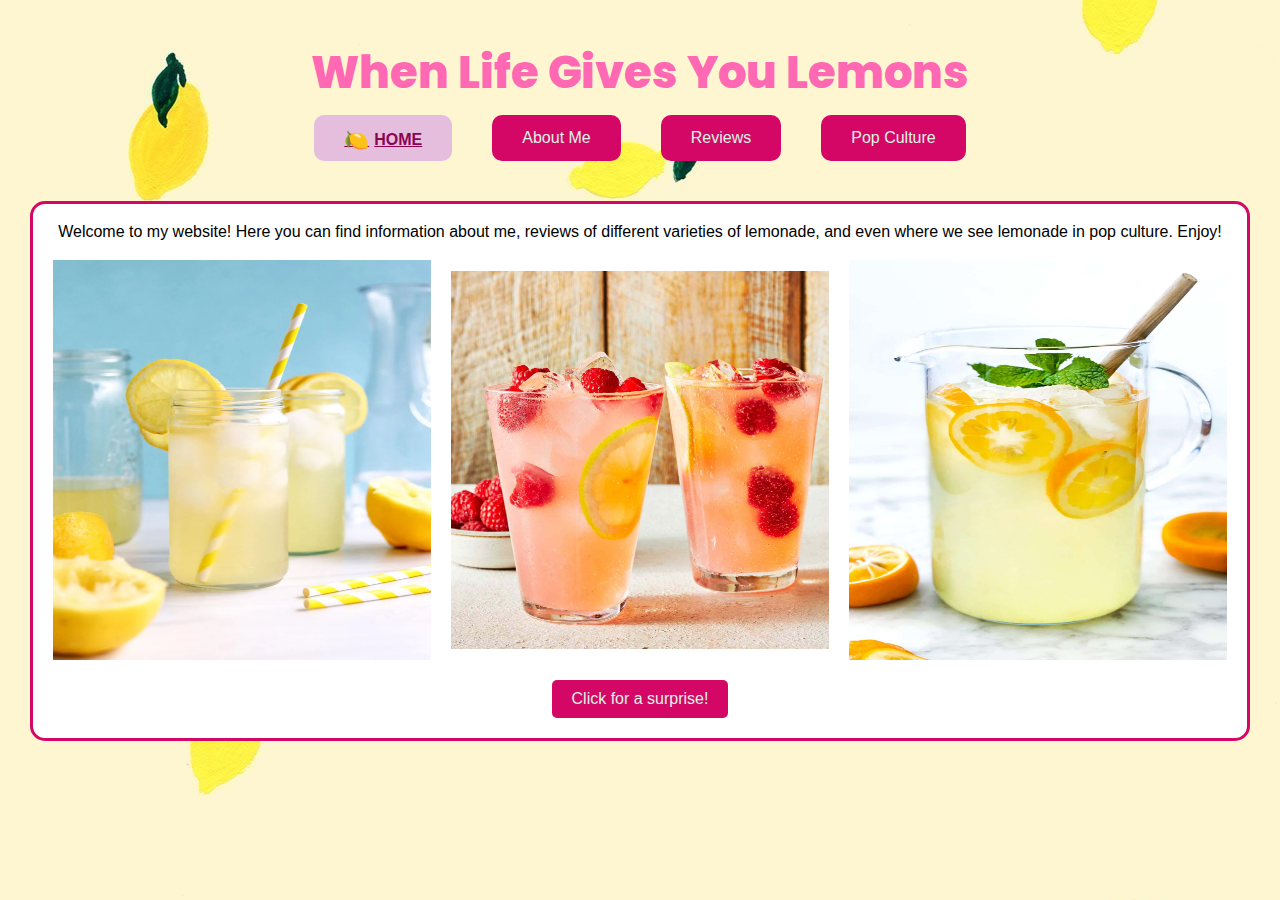
==== index.html @ e8b92508 "Add files via upload" ====
<!DOCTYPE html>
<html lang="en">
<head>
    <meta charset="UTF-8">
    <meta name="viewport" content="width=device-width, initial-scale=1.0">
    <link rel="icon" href="images/lemon_9138256.png" type="image/x-icon">
    <link rel="stylesheet" href="css/html5reset.css">
    <link rel="stylesheet" href="css/style.css">
    <link href="https://fonts.googleapis.com/css2?family=Poppins:wght@800&display=swap" rel="stylesheet">
    <title>When Life Gives You Lemons</title>
</head>
<body>
    <h1>When Life Gives You Lemons</h1>

    <header>
        <nav>
            <ul class="navbar">
                <li><a href="index.html" class = "active">Home</a></li>
                <li><a href="about.html">About Me</a></li>
                <!-- <li><a href="history.html">History</a></li> -->
                <li><a href="reviews.html">Reviews</a></li>
                <li><a href="culture.html">Pop Culture</a></li>
            </ul>
        </nav>
    </header>
    <div class="welcome">
    <p>Welcome to my website! Here you can find information about me, reviews of different varieties of lemonade, and even where we see lemonade in pop culture. Enjoy!</p>
    <div class="homeimg">
    <img src="images/home.webp" alt="Lemonade">
    <img src="images/rasp.jpeg" alt="Lemonade">
    <img src="images/pitcher.jpg" alt="Lemonade">
    </div>
    <button id="startButton">Click for a surprise!</button>
</div>
<div class="lemon-container" id="lemonContainer">
</div>
    
    <script src="js/lemons.js"></script>
</body>
</html>
---- css/style.css ----
body {
    font-family: 'Segoe UI', Tahoma, Geneva, Verdana, sans-serif;
    margin: 20px;
    padding: 10px;
    background-color: rgb(234, 228, 160);
    background-image: url("../images/simple.jpeg");
    justify-content: center;
    align-items: center;
}

h1{
    text-align: center;
    margin-top: 20px;
    color: hotpink;
    font-family: 'Poppins', sans-serif;
    font-weight: 800;
    font-size: 45px;
    padding-bottom: 20px;
}

.navbar {
    display: flex;
    justify-content: center;
    margin-bottom: 40px;
}
.about {
    background-color: #fff;
    padding: 20px;
    border-radius: 15px;
    border: #d40767 3px solid;
    line-height: 1.5;
    display: block;
}
.about h2 {
    color: #d40767;
    margin-top: 0;
}

.about ul {
    list-style-type: none;
    text-align: left;
}

.about li::before {
    content: "🍋";
    margin-right: 0.5em;
}
.all {
    display: flex;
    align-items: center;
    justify-content: center;
}

.info {
    flex: 1;
}

.navbar a {
    display: block;
    color: #dff3e3;
    text-align: center;
    padding: 15px 30px; 
    text-decoration: none;
    margin-right: 20px; 
    margin-left: 20px;
    border-radius: 10px; 
    background-color: #d40767; 
}

.navbar a.active {
    background-color: #e5bedd;
    color: #8b0453;
    text-decoration: underline;
    font-weight: bold;
    text-transform: uppercase;
    padding: 13px 30px; /* Match the padding of non-active buttons */
}

.navbar a.active::before {
    content: "\1F34B"; /* Lemon emoji */
    position: relative;
    top: 2px;
    margin-right: 5px;
    font-size: 20px;
}

.navbar a:hover {
    background-color: #e5bedd;
    color: #8b0453;
}

.welcome {
    background-color: #fff;
    padding: 20px;
    border-radius: 15px;
    border: #d40767 3px solid;
    text-align: center;
    display: flex; 
    flex-direction: column; 
    justify-content: center;
    align-items: center;
  }

  .homeimg {
    display: grid;
    grid-template-columns: 1fr 1fr 1fr;
    gap: 20px; 
    justify-items: center;
    align-items: center;
    margin-top: 20px;
  }

  .homeimg img {
    width: 100%; 
    max-height: 400px;   }

.me {
        width: 250px;
        height: auto;
        border-radius: 10px;
        margin: 20px;
    
    }

.timeline {
    list-style: none;
    padding: 0;
    margin: 50px auto;
    max-width: 800px;
    position: relative;
}

.reviews {
    display: grid;
    grid-template-columns: repeat(auto-fill, minmax(300px, 1fr));
    gap: 40px;
  }
  
  .review-container {
    perspective: 1000px;
  }
  
  .review-card {
    width: 100%;
    height: 300px;
    position: relative;
    transform-style: preserve-3d;
    transition: transform 0.5s;
    display: flex;
    justify-content: center;
    align-items: center;
  }
  
  .review-front, .review-back {
    width: 100%;
    height: 100%;
    position: absolute;
    backface-visibility: hidden;
  }
  
  .review-front {
    transform: rotateY(0deg);
    width: 100%;
    height: 100%;
    display: flex;
    justify-content: center;
    align-items: center;
  }
  
  .review-back {
    transform: rotateY(180deg);
    background-color: #e5bedd;
    color: #8b0453;
    padding: 20px;
    text-align: center;
    border: #d40767 3px solid;
    border-radius: 15px;
  }
  
  .review-back h2 {
    margin: 5px;
    font-size: 25px;
  }
  .review-back p {
    margin: 10px;
    font-size: 18px;
    
  }
  
  .review-card img {
    width: auto;
    height: auto;
    max-width: 100%;
    max-height: 100%;
  }
  
  .review-container:hover .review-card {
    transform: rotateY(180deg);
  }
  
  .review-container:hover .review-back {
    width: 100%;
    height: 100%;
  }


.timeline-item {
    padding: 20px;
    background-color: #fff;
    border-radius: 5px;
    box-shadow: 0 2px 5px rgba(0, 0, 0, 0.1);
    position: relative;
    margin-bottom: 30px;
}
.timeline-item::after {
    content: "";
    display: block;
    clear: both;
}
.timeline-date {
    font-weight: bold;
    color: #333;
}
.timeline-content {
    margin-left: 20px;
}
.timeline-content h2 {
    margin-top: 0;
}
.timeline-content p {
    margin-bottom: 0;
}

.container {
    display: grid;
    grid-template-columns: auto auto auto;
    gap: 20px;
}

.item {
    text-align: center;
    background-color: white;
    padding: 20px;
    border-radius: 15px;
    margin: 15px;
}

.item:hover {
    box-shadow: 0 0 20px hotpink;
}
.item h2{
    color: #d40767;
    margin-top: 10px;
    font-size: 24px;
}

.image {
    width: auto;
    max-width: 100%;
    height: 400px;
}

.description {
    margin-top: 10px;
}

#startButton {
    padding: 10px 20px;
    font-size: 16px;
    background-color: #d40767;
    color: #dff3e3;
    border: none;
    border-radius: 5px;
    cursor: pointer;
    margin-top: 20px;
}
  
  #startButton:hover {
    background-color: #e5bedd;
    color: #8b0453; }

  
  .lemon{
    position: absolute;
    top: -50px;
    left: calc(100% * random());
    animation: fall 3s linear infinite, moveLeftRight 6s linear infinite alternate;
    font-size: 40px; /* Adjust the size of the emoji as needed */
  }
  
  @keyframes fall {
    0% { transform: translateY(-50px); }
    100% { transform: translateY(100vh); }
  }
  
  @keyframes moveLeftRight {
    0%, 100% { left: calc(100% * random()); }
  }
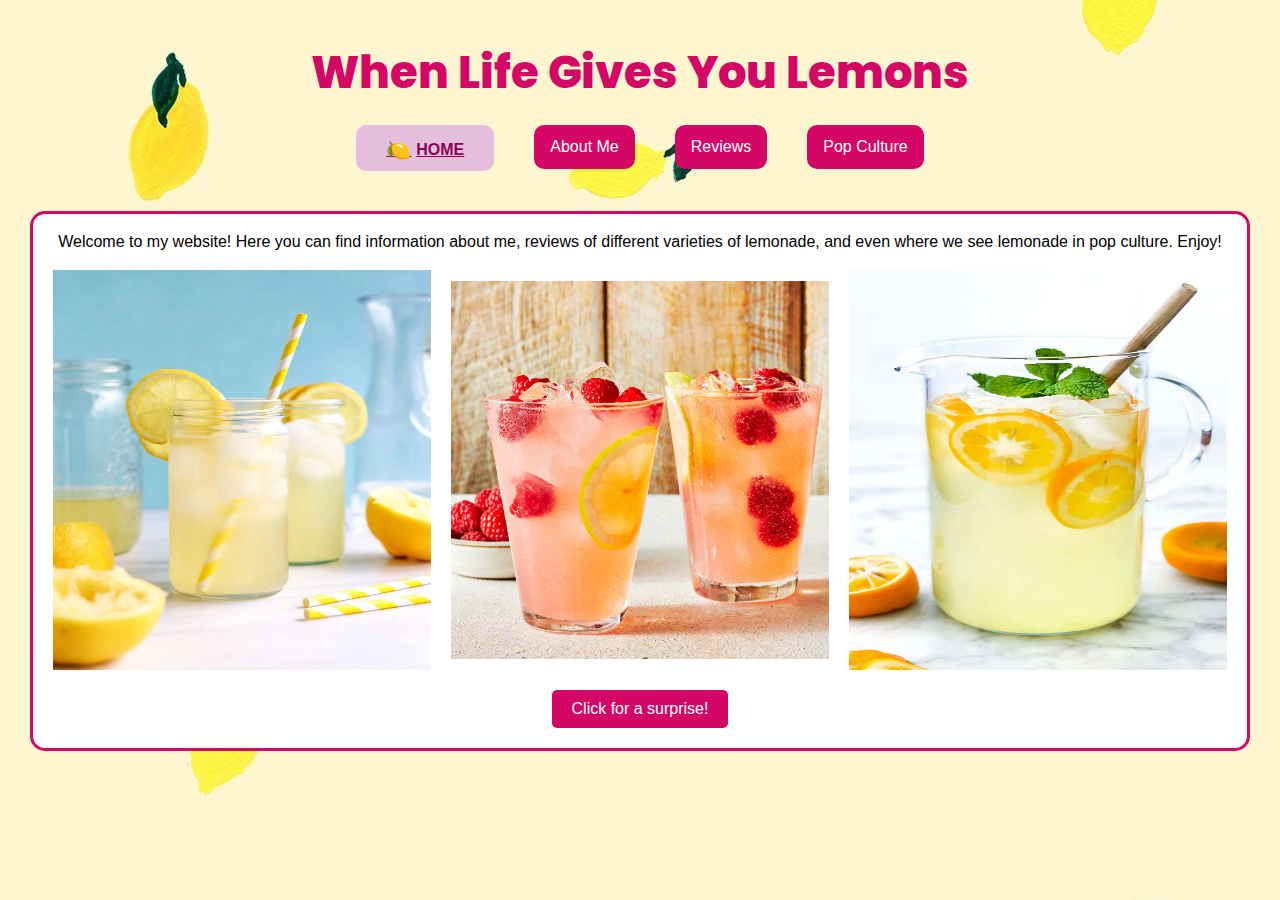
==== commit dceb356d: "Add files via upload" ====
--- a/index.html
+++ b/index.html
@@ -9,32 +9,33 @@
     <link href="https://fonts.googleapis.com/css2?family=Poppins:wght@800&display=swap" rel="stylesheet">
     <title>When Life Gives You Lemons</title>
 </head>
+
 <body>
-    <h1>When Life Gives You Lemons</h1>
 
     <header>
+        <h1>When Life Gives You Lemons</h1>
         <nav>
             <ul class="navbar">
                 <li><a href="index.html" class = "active">Home</a></li>
                 <li><a href="about.html">About Me</a></li>
-                <!-- <li><a href="history.html">History</a></li> -->
                 <li><a href="reviews.html">Reviews</a></li>
                 <li><a href="culture.html">Pop Culture</a></li>
             </ul>
         </nav>
     </header>
+    <main>
     <div class="welcome">
     <p>Welcome to my website! Here you can find information about me, reviews of different varieties of lemonade, and even where we see lemonade in pop culture. Enjoy!</p>
     <div class="homeimg">
-    <img src="images/home.webp" alt="Lemonade">
-    <img src="images/rasp.jpeg" alt="Lemonade">
-    <img src="images/pitcher.jpg" alt="Lemonade">
+    <img src="images/home.webp" alt="Lemonade in a glass">
+    <img src="images/rasp.jpeg" alt="Raspberry lemonade">
+    <img src="images/pitcher.jpg" alt="Lemonade pitcher">
     </div>
     <button id="startButton">Click for a surprise!</button>
 </div>
 <div class="lemon-container" id="lemonContainer">
 </div>
-    
+    </main>
     <script src="js/lemons.js"></script>
 </body>
 </html>--- a/css/style.css
+++ b/css/style.css
@@ -11,18 +11,13 @@
 h1{
     text-align: center;
     margin-top: 20px;
-    color: hotpink;
+    color: #d40767;
     font-family: 'Poppins', sans-serif;
     font-weight: 800;
     font-size: 45px;
     padding-bottom: 20px;
 }
 
-.navbar {
-    display: flex;
-    justify-content: center;
-    margin-bottom: 40px;
-}
 .about {
     background-color: #fff;
     padding: 20px;
@@ -43,51 +38,64 @@
 
 .about li::before {
     content: "🍋";
-    margin-right: 0.5em;
-}
-.all {
-    display: flex;
-    align-items: center;
-    justify-content: center;
-}
+    margin-right: 8px;
+}
+
 
 .info {
     flex: 1;
 }
 
-.navbar a {
-    display: block;
-    color: #dff3e3;
-    text-align: center;
-    padding: 15px 30px; 
-    text-decoration: none;
-    margin-right: 20px; 
-    margin-left: 20px;
-    border-radius: 10px; 
-    background-color: #d40767; 
-}
-
-.navbar a.active {
-    background-color: #e5bedd;
-    color: #8b0453;
-    text-decoration: underline;
-    font-weight: bold;
-    text-transform: uppercase;
-    padding: 13px 30px; /* Match the padding of non-active buttons */
-}
-
-.navbar a.active::before {
-    content: "\1F34B"; /* Lemon emoji */
-    position: relative;
-    top: 2px;
-    margin-right: 5px;
-    font-size: 20px;
-}
-
-.navbar a:hover {
-    background-color: #e5bedd;
-    color: #8b0453;
-}
+.navbar {
+  list-style-type: none;
+  margin: 10px;
+  overflow: hidden;
+  background-color: #d40767;
+  display: flex;
+  justify-content: center;
+  margin-bottom: 40px;
+}
+
+
+.navbar li {
+  display: inline;
+}
+
+.navbar li a {
+  position: relative;
+  display: inline-block;
+  color: #fff;
+  text-align: center;
+  padding: 14px 16px;
+  text-decoration: none;
+}
+
+.navbar li a.active {
+  background-color: #e5bedd;
+  color: #8b0453;
+  text-decoration: underline;
+  font-weight: bold;
+  text-transform: uppercase;
+}
+
+.navbar li a.active::before {
+  content: "\1F34B"; /* Lemon emoji */
+  position: relative;
+  top: 2px; /* Adjust vertical alignment if needed */
+  margin-right: 5px; /* Adjust spacing from the link text */
+  font-size: 20px; /* Adjust the size of the emoji */
+} 
+
+.navbar a:hover{
+  background-color: #e5bedd;
+  color: #8b0453;
+}
+
+.navbar a{
+  text-decoration: none;
+  color: #e5bedd;
+}
+
 
 .welcome {
     background-color: #fff;
@@ -122,13 +130,6 @@
     
     }
 
-.timeline {
-    list-style: none;
-    padding: 0;
-    margin: 50px auto;
-    max-width: 800px;
-    position: relative;
-}
 
 .reviews {
     display: grid;
@@ -204,36 +205,9 @@
   }
 
 
-.timeline-item {
-    padding: 20px;
-    background-color: #fff;
-    border-radius: 5px;
-    box-shadow: 0 2px 5px rgba(0, 0, 0, 0.1);
-    position: relative;
-    margin-bottom: 30px;
-}
-.timeline-item::after {
-    content: "";
-    display: block;
-    clear: both;
-}
-.timeline-date {
-    font-weight: bold;
-    color: #333;
-}
-.timeline-content {
-    margin-left: 20px;
-}
-.timeline-content h2 {
-    margin-top: 0;
-}
-.timeline-content p {
-    margin-bottom: 0;
-}
-
 .container {
     display: grid;
-    grid-template-columns: auto auto auto;
+    grid-template-columns: auto ;
     gap: 20px;
 }
 
@@ -268,25 +242,25 @@
     padding: 10px 20px;
     font-size: 16px;
     background-color: #d40767;
-    color: #dff3e3;
+    color: #fff;
     border: none;
     border-radius: 5px;
     cursor: pointer;
     margin-top: 20px;
 }
-  
+
   #startButton:hover {
     background-color: #e5bedd;
     color: #8b0453; }
 
-  
   .lemon{
-    position: absolute;
-    top: -50px;
-    left: calc(100% * random());
-    animation: fall 3s linear infinite, moveLeftRight 6s linear infinite alternate;
-    font-size: 40px; /* Adjust the size of the emoji as needed */
-  }
+      position: absolute;
+      top: -50px;
+      left: calc(100% * random());
+      animation: fall 3s linear infinite, moveLeftRight 6s linear infinite alternate;
+      font-size: 40px; 
+    }
+    
   
   @keyframes fall {
     0% { transform: translateY(-50px); }
@@ -297,4 +271,57 @@
     0%, 100% { left: calc(100% * random()); }
   }
 
-  +  @media only screen and (min-width: 700px) {
+
+    .navbar{
+        background-color: transparent;
+      }
+    .navbar a {
+      display: block;
+      color: #fff;
+      text-align: center;
+      padding: 15px 30px; 
+      text-decoration: none;
+      margin-right: 20px; 
+      margin-left: 20px;
+      border-radius: 10px; 
+      background-color: #d40767; 
+  }
+  
+  .navbar a.active {
+      background-color: #e5bedd;
+      color: #8b0453;
+      text-decoration: underline;
+      font-weight: bold;
+      text-transform: uppercase;
+      padding: 13px 30px; 
+  }
+  
+  .navbar a.active::before {
+      content: "\1F34B"; /* lemon emoji */
+      position: relative;
+      top: 2px;
+      margin-right: 5px;
+      font-size: 20px;
+  }
+  
+  .navbar a:hover {
+      background-color: #e5bedd;
+      color: #8b0453;
+  }
+
+  .all {
+    display: flex;
+    align-items: center;
+    justify-content: center;
+}
+  .container {
+  grid-template-columns: auto auto;
+}
+  }
+
+  @media only screen and (min-width: 900px) {
+    .container {
+      grid-template-columns: auto auto auto;
+    }
+  }